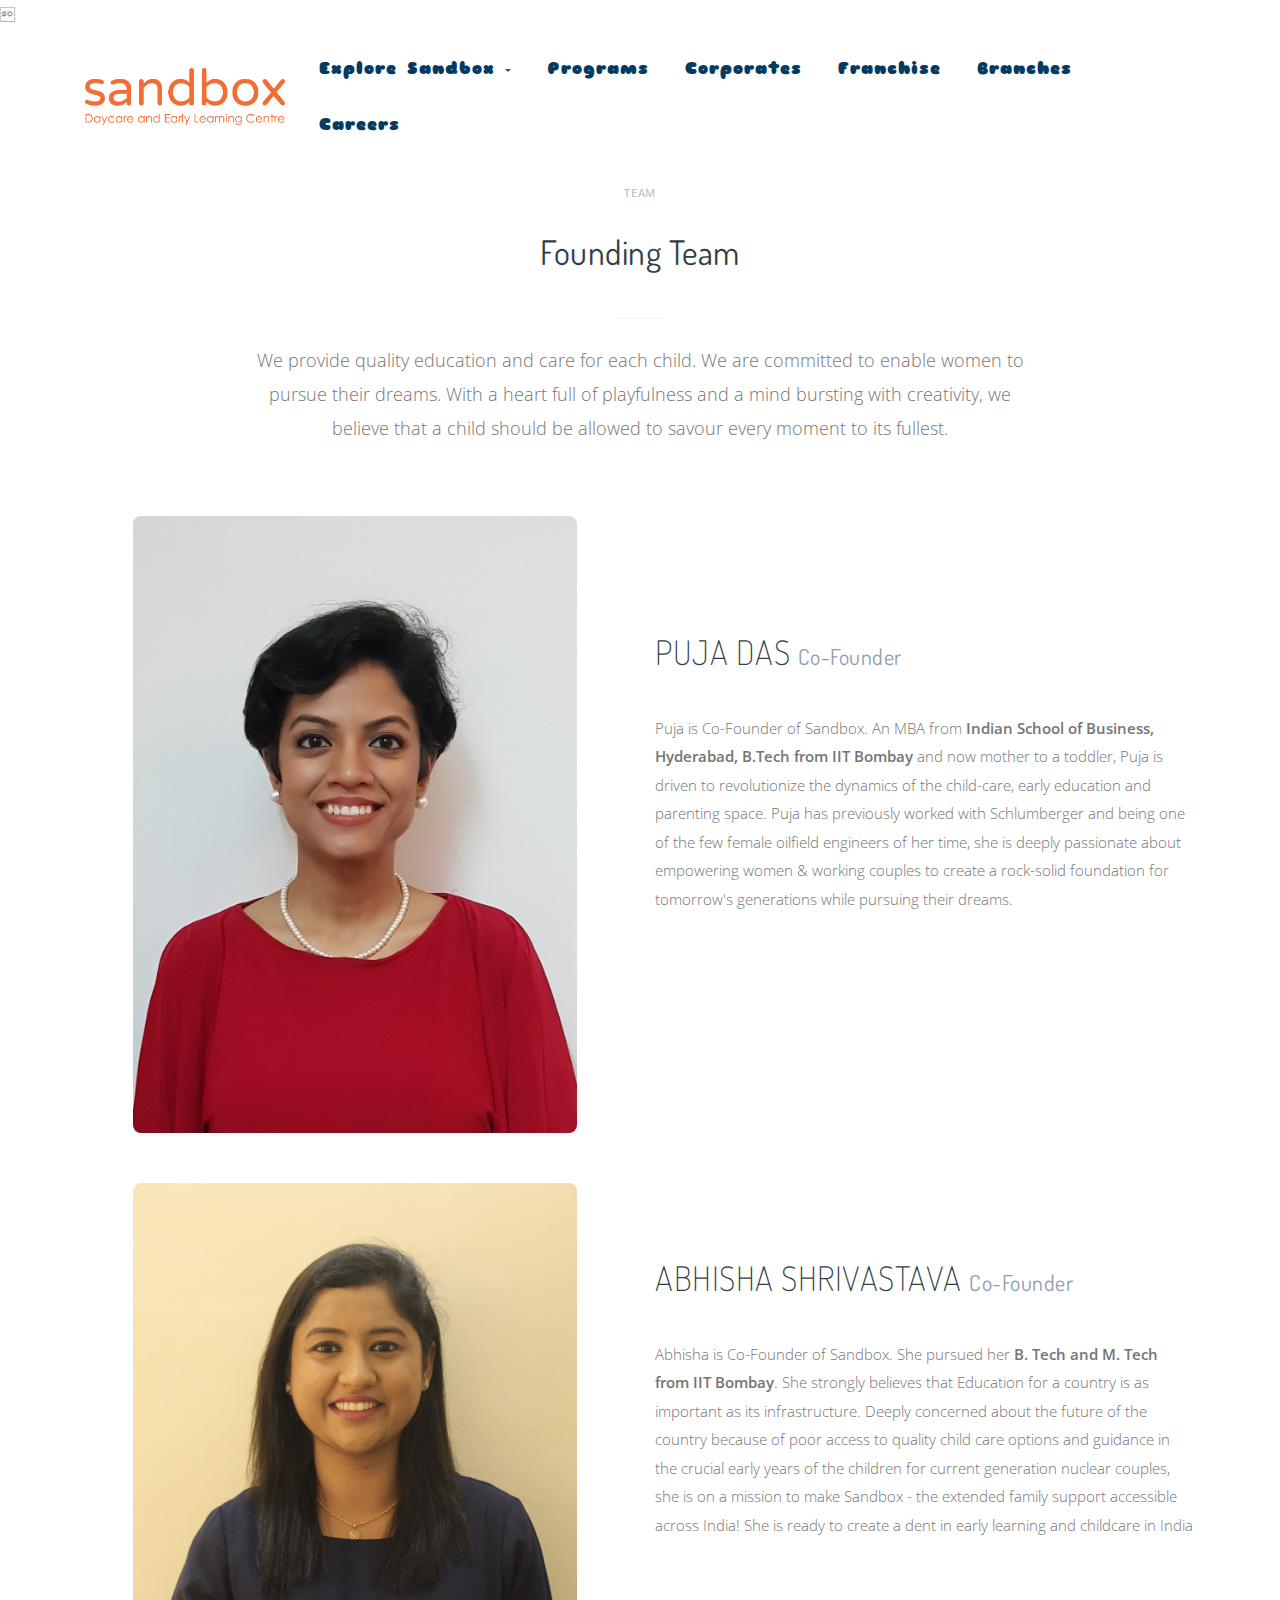
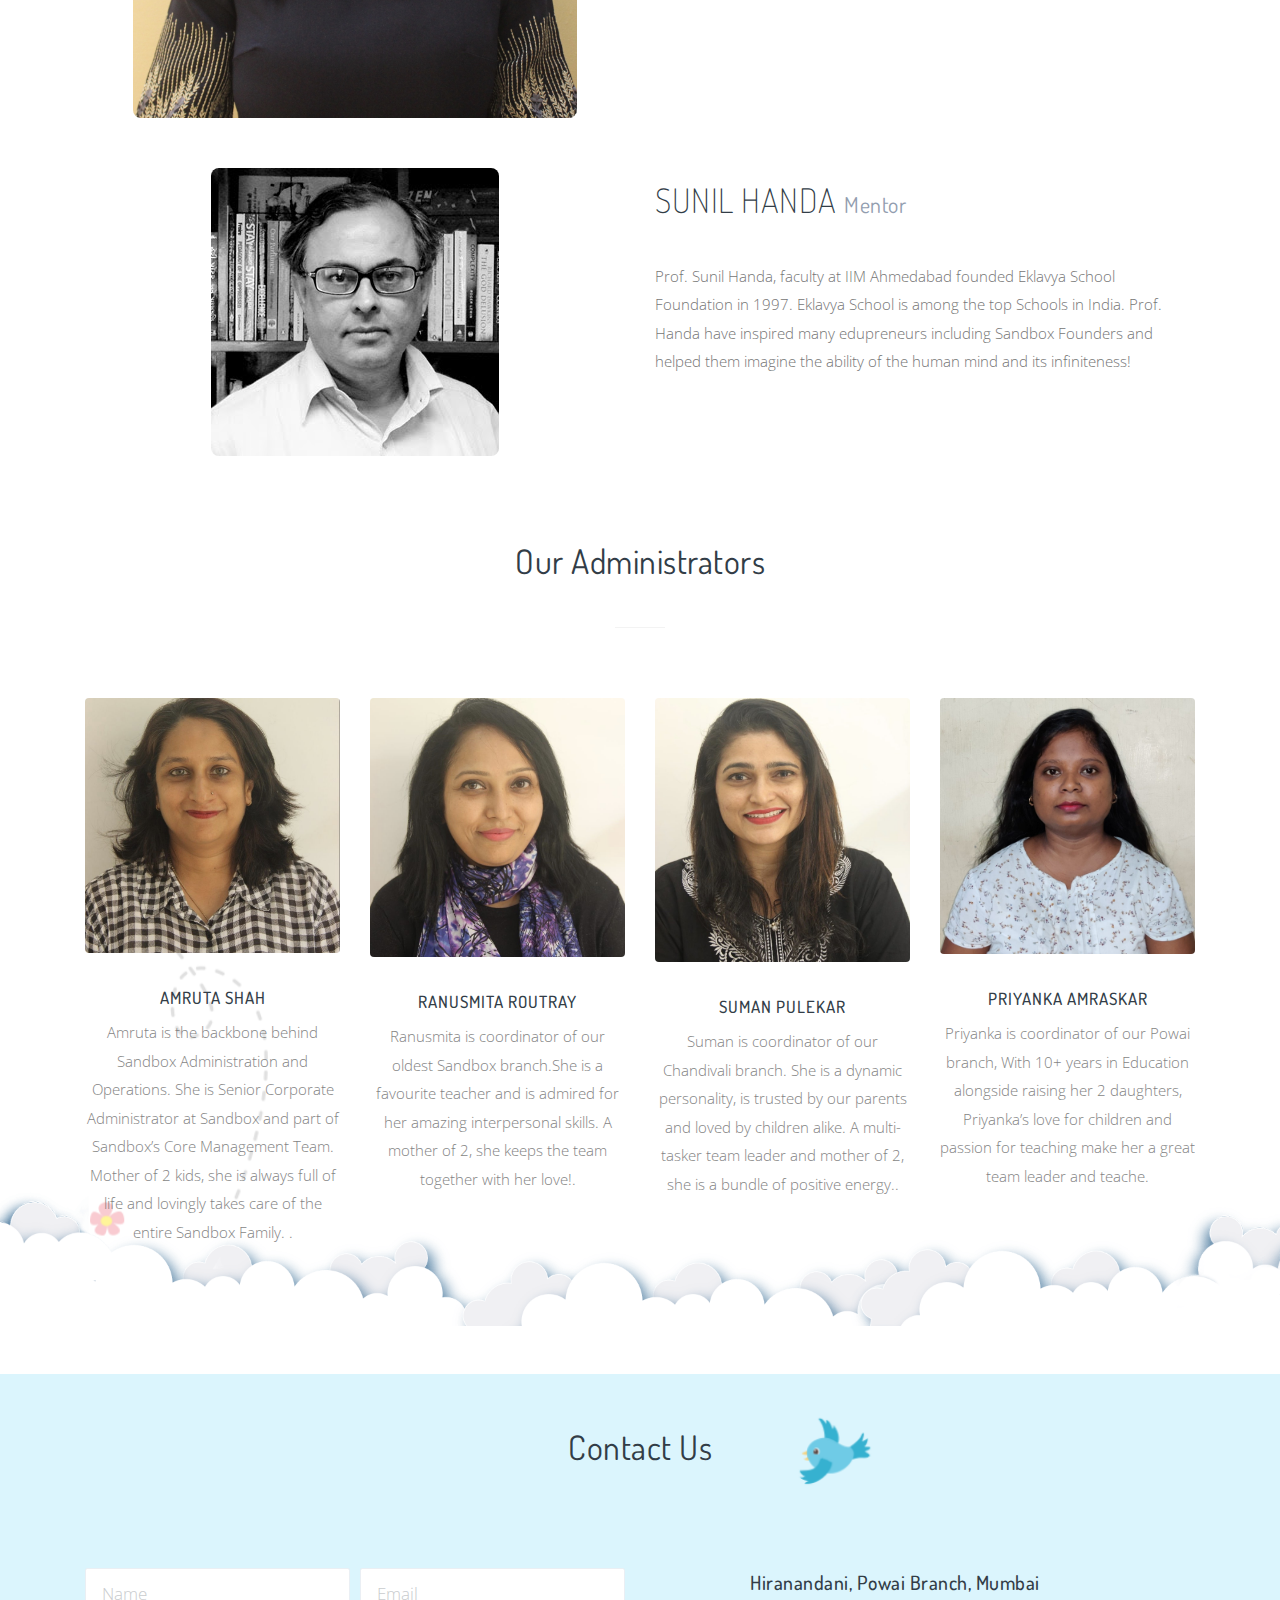
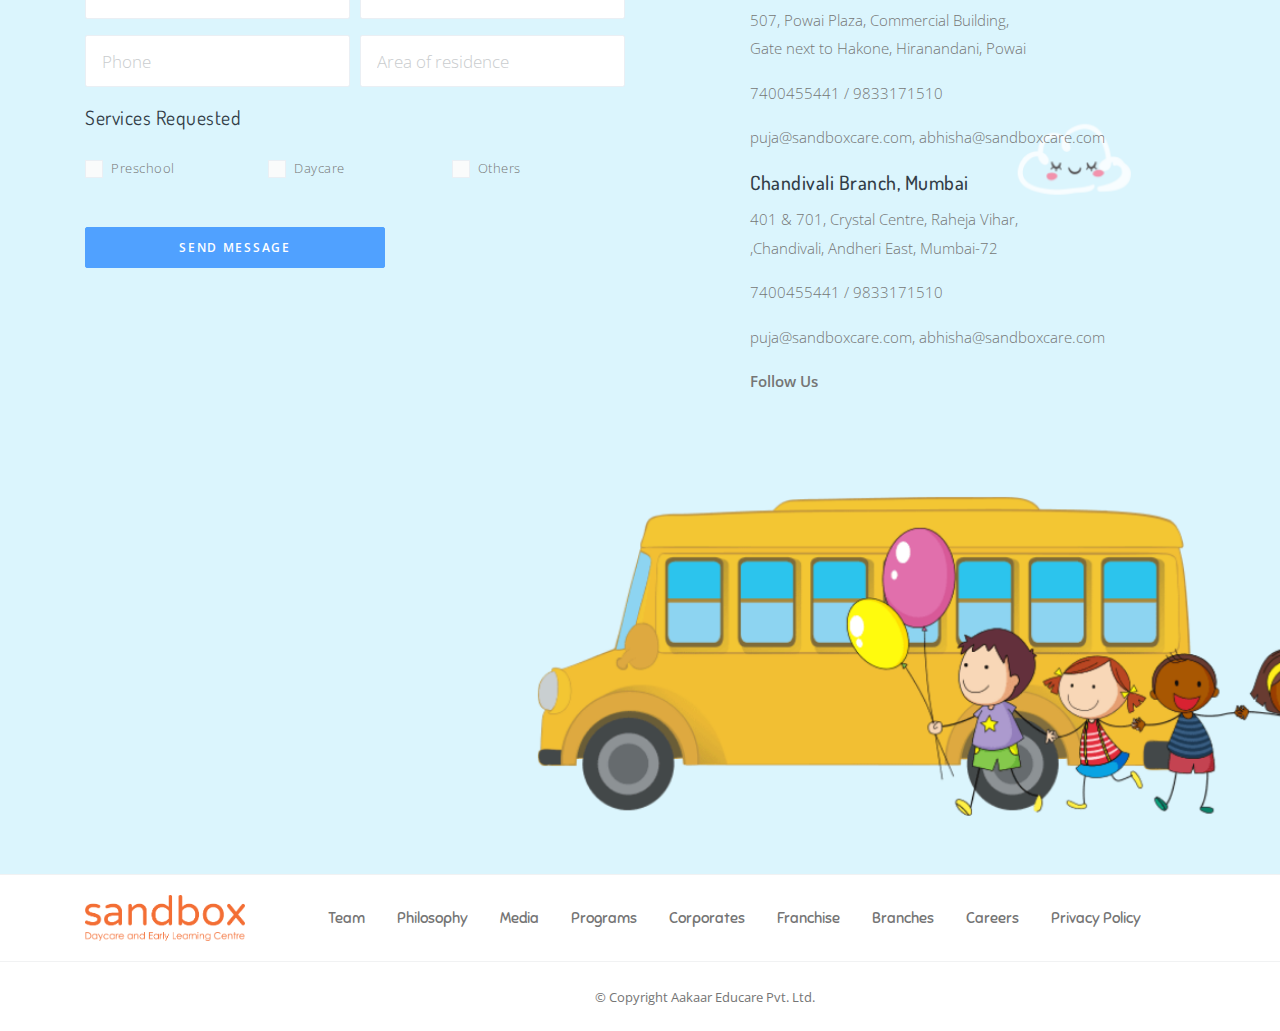
==== about-us.html @ ab0d8406 "Initial Commit for website" ====
<!DOCTYPE html>
<html lang="en">

<head>
    <script type="application/ld+json">
        {
          "@context": "https://schema.org",
          "@type": "Organization",
          "url": "https://www.sandboxcare.com",
          "logo": "https://www.sandboxcare.com/assets/img/logo/new_logo.jpg"
        }
        </script>
     

    </script>

    <script src="assets/js/illumine.js"></script>
    <!-- Start of HubSpot Embed Code -->
    <script>
    </script>
    <script>
        function init() {
            var vidDefer = document.getElementsByTagName('iframe');
            for (var i=0; i<vidDefer.length; i++) {
            if(vidDefer[i].getAttribute('data-src')) {
            vidDefer[i].setAttribute('src',vidDefer[i].getAttribute('data-src'));
            } } }
            setTimeout(function(){ 
                init()
            },5000);
           
            </script>
    <script>
        "use strict";

!function() {
    if(/Android|webOS|iPhone|iPad|iPod|BlackBerry|IEMobile|Opera Mini/i.test(navigator.userAgent))
        return;
  var t = window.driftt = window.drift = window.driftt || [];
  if (!t.init) {
    if (t.invoked) return void (window.console && console.error && console.error("Drift snippet included twice."));
    t.invoked = !0, t.methods = [ "identify", "config", "track", "reset", "debug", "show", "ping", "page", "hide", "off", "on" ], 
    t.factory = function(e) {
      return function() {
        var n = Array.prototype.slice.call(arguments);
        return n.unshift(e), t.push(n), t;
      };
    }, t.methods.forEach(function(e) {
      t[e] = t.factory(e);
    }), t.load = function(t) {
      var e = 3e5, n = Math.ceil(new Date() / e) * e, o = document.createElement("script");
      o.type = "text/javascript", o.async = !0, o.crossorigin = "anonymous", o.src = "https://js.driftt.com/include/" + n + "/" + t + ".js";
      var i = document.getElementsByTagName("script")[0];
      i.parentNode.insertBefore(o, i);
    };
  }
}();
drift.SNIPPET_VERSION = '0.3.1';
drift.load('ha2mb2d5vi9b');
</script>
    <!-- End of Async Drift Code -->
    <meta charset="utf-8">
    <link href="https://fonts.googleapis.com/css?family=Sniglet&display=swap" rel="stylesheet">
    <link href='http://fonts.googleapis.com/css?family=Lato&subset=latin,latin-ext' rel='stylesheet' type='text/css'>
    <meta name="viewport" content="width=device-width, initial-scale=1, shrink-to-fit=yes">
    <meta name="title" content="PreSchool & Daycare in Mumbai">
    <meta name="description" content="Early learning and daycare programs in Mumbai. Daycare and PreSchool present in Powai and Chandivali.">
    <meta name="keywords" content="daycare in mumbai,PreSchool in mumbai">
    <meta property="og:title" content=" PreSchool & Daycare in Mumbai">
    <meta property="og:description" content="Early learning and daycare programs in Mumbai. Daycare and PreSchool present in Powai and Chandivali">
    <meta property="og:url" content="https://sandboxcare.com/">
    <title>Early learning and daycare programs in Mumbai. Daycare and PreSchool present in Powai and Chandivali</title>
    <link rel="canonical" href="https://www.sandboxcare.com/">
    <meta property="og:site_name" content="sandboxcare">
    <meta name="twitter:card" content="summary_large_image">
    <meta name="twitter:description" content="Early learning and daycare programs in Mumbai. Daycare and PreSchool present in Powai and Chandivali">
    <meta name="twitter:title" content="Early learning and daycare programs in Mumbai. Daycare and PreSchool present in Powai and Chandivali">
    <!-- Styles -->
    <link href="assets/css/page.min.css" rel="stylesheet">
    <!-- Favicons -->
    <!-- <link rel="apple-touch-icon" href="./assets/img/logo/logo.jpg"> -->
    <link rel='icon' href='https://sandbox-700cc.web.app/favicon.ico' type='image/x-icon' />
</head>

<body>
    <script src="assets/js/page.min.js"></script>
    <script src="assets/js/script.js"></script>
    <!-- End Google Tag Manager (noscript) -->
    <nav class="navbar navbar-expand-lg navbar-dark navbar-stick-dark" style="margin-top: 30px">
        <div class="container">
            <div class="navbar-left">
                <button class="navbar-toggler" type="button">&#9776;</button>
                <a class="navbar-brand" href="index.html">
                    <img class="logo-dark" src="assets/img/logo/new_logo.jpg" alt="Sandbox Preschool & Daycare " width="200px" height="200px">
                </a>
            </div>
            <div class="row">
                <div class="col-12 ">
                    <section class="navbar-mobile">
                        <nav class="nav nav-navbar ml-auto">
                        </nav>
                    </section>
                </div>
                <div class="col-12 ">
                    <section class="navbar-mobile">
                        <nav class="nav nav-navbar ml-auto">
                            <li class="nav-item">
                                <a class="nav-link">
                                    Explore Sandbox <span class="arrow"></span></a>
                                <nav class="nav" style="min-width: 18rem">
                                    <a class="nav-link" href="about-us.html">Team</a>
                                    <a class="nav-link" href="philo.html">Philosophy </a>
                                    <a class="nav-link" href="media.html">Sandbox in Media </a>
                                                                        <a class="nav-link" href="network.html">Network Schools </a>

                                </nav>
                            </li>
                            <a class="nav-link" href="programs.html">Programs</a>
                            <a class="nav-link" href="corporates.html">Corporates</a>
                            <a class="nav-link" href="franchise.html">Franchise</a>
                            <a class="nav-link" href="branches.html">Branches</a>
                            <a class="nav-link" href="careers.html">Careers</a>
                            <div class="social social-lg social-inline" style="margin-top: 2px">
                                <!--  <a class="social-twitter " href="https://api.whatsapp.com/send?phone=917400455441&text=I want to know more about the school"><img src="./assets/img/icon/w.svg" alt="send icon" width="28"></a>
                            <a class="social-facebook " href="https://www.facebook.com/sandboxcare/"><img src="./assets/img/icon/f.svg" alt="send icon" width="28"></a>
                            <a class="social-linkedin " href="https://www.linkedin.com/in/puja-das/?originalSubdomain=in"><img src="./assets/img/icon/l.svg" alt="send icon" width="25" style="margin-right: 20px"></a> -->
                                <a class="social-facebook" href="https://www.facebook.com/sandboxcare/" target="_blank" rel="noreferrer"><i class="fa fa-facebook"></i></a>
                                <a class="social-linkedin" target="_blank" href="https://www.linkedin.com/company/18073214/admin/" rel="noreferrer"><i class="fa fa-linkedin" style="margin-right: 20px"></i></a>
                            </div>
                        </nav>
                    </section>
                </div>
            </div>
    </nav><!-- /.navbar -->
    <main class="main-content" style="margin-top: 100px">
        <section class="section">
            <div class="container">
                <header class="section-header">
                    <small> Team</small>
                    <h2>Founding Team</h2>
                    <hr>
                    <p class="lead">We provide quality education and care for each child. We are committed to enable women to pursue their dreams. With a heart full of playfulness and a mind bursting with creativity, we believe that a child should be allowed to savour every moment to its fullest.</p>
                </header>
                <div class="row">
                    <div class="col-md-5 text-center mx-auto">
                        <a href="about-us.html#">
                            <img class="rounded-md" src="assets/img/team/ps.jpg" alt="...">
                        </a>
                        <hr class="d-md-none my-7">
                    </div>
                    <div class="col-md-6 align-self-center text-center text-md-left">
                        <h2 class="fw-200">PUJA DAS <small>Co-Founder</small></h2>
                        <br>
                        <p>Puja is Co-Founder of Sandbox. An MBA from <strong>Indian School of Business, Hyderabad, B.Tech from IIT Bombay</strong> and now mother to a toddler, Puja is driven to revolutionize the dynamics of the child-care, early education and parenting space. Puja has previously worked with Schlumberger and being one of the few female oilfield engineers of her time, she is deeply passionate about empowering women & working couples to create a rock-solid foundation for tomorrow's generations while pursuing their dreams.</p>
                        <br>
                        <div class="social social-inline social-gray">
                            <a class="social-linkedin" href="https://www.linkedin.com/in/puja-das/?originalSubdomain=in"><i class="fa fa-linkedin"></i> </a>
                        </div>
                        <br>
                    </div>
                </div>
                <div class="row" style="margin-top: 50px">
                    <div class="col-md-5 text-center mx-auto">
                        <a href="about-us.html#">
                            <img class="rounded-md" src="assets/img/team/as.jpg" alt="...">
                        </a>
                        <hr class="d-md-none my-7">
                    </div>
                    <div class="col-md-6 align-self-center text-center text-md-left">
                        <h2 class="fw-200">ABHISHA SHRIVASTAVA <small>Co-Founder</small></h2>
                        <br>
                        <p>Abhisha is Co-Founder of Sandbox. She pursued her<strong> B. Tech and M. Tech from IIT Bombay</strong>. She strongly believes that Education for a country is as important as its infrastructure. Deeply concerned about the future of the country because of poor access to quality child care options and guidance in the crucial early years of the children for current generation nuclear couples, she is on a mission to make Sandbox - the extended family support accessible across India! She is ready to create a dent in early learning and childcare in India</p>
                        <br>
                        <div class="social social-inline social-gray">
                            <a class="social-linkedin" href="https://www.linkedin.com/in/abhisha-shrivastava-2b210132/"><i class="fa fa-linkedin"></i> </a>
                        </div>
                        <br>
                    </div>
                </div>
                <div class="row" style="margin-top: 50px">
                    <div class="col-md-5 text-center mx-auto">
                        <a href="about-us.html#">
                            <img class="rounded-md" src="assets/img/team/handa.jpg" alt="...">
                        </a>
                        <hr class="d-md-none my-7">
                    </div>
                    <div class="col-md-6 align-self-center text-center text-md-left">
                        <h2 class="fw-200">SUNIL HANDA <small>Mentor</small></h2>
                        <br>
                        <p>Prof. Sunil Handa, faculty at IIM Ahmedabad founded Eklavya School Foundation in 1997. Eklavya School is among the top Schools in India. Prof. Handa have inspired many edupreneurs including Sandbox Founders and helped them imagine the ability of the human mind and its infiniteness!</p>
                        <br>
                        <br>
                    </div>
                </div>
            </div>
        </section>
        <section class="section" style="background: url(assets/img/bg5.png);background-position-y: inherit">
            <div class="container">
                <header class="section-header">
                    <h2>Our Administrators</h2>
                    <hr>
                </header>
                <div class="row gap-y">
                    <div class="col-md-6 col-lg-3 team-1">
                        <a href="about-us.html#">
                            <img src="assets/img/amruta.jpg" alt="..." style="height: : 55vw; min-height: : 230px;">
                        </a>
                        <h6>AMRUTA SHAH </h6>
                        <p>Amruta is the backbone behind Sandbox Administration and Operations. She is Senior Corporate Administrator at Sandbox and part of Sandbox’s Core Management Team. Mother of 2 kids, she is always full of life and lovingly takes care of the entire Sandbox Family.
                            .</p>
                    </div>
                    <div class="col-md-6 col-lg-3 team-1">
                        <a href="about-us.html#">
                            <img src="assets/img/ranu.jpg" alt="..." style="height: : 55vw; min-height: : 230px;">
                        </a>
                        <h6>RANUSMITA ROUTRAY</h6>
                        <p>Ranusmita is coordinator of our oldest Sandbox branch.She is a favourite teacher and is admired for her amazing interpersonal skills. A mother of 2, she keeps the team together with her love!. </p>
                    </div>
                    <div class="col-md-6 col-lg-3 team-1">
                        <a href="about-us.html#">
                            <img src="assets/img/suman.jpg" alt="..." style="height: : 55vw; min-height: : 230px;">
                        </a>
                        <h6>SUMAN PULEKAR</h6>
                        <p>Suman is coordinator of our Chandivali branch. She is a dynamic personality, is trusted by our parents and loved by children alike. A multi-tasker team leader and mother of 2, she is a bundle of positive energy..</p>
                    </div>
                    <div class="col-md-6 col-lg-3 team-1">
                        <a href="about-us.html#">
                            <img src="assets/img/team/pri.jpg" alt="..." style="height: : 55vw; min-height: : 230px;">
                        </a>
                        <h6>PRIYANKA AMRASKAR</h6>
                        <p>Priyanka is coordinator of our Powai branch, With 10+ years in Education alongside raising her 2 daughters, Priyanka’s love for children and passion for teaching make her a great team leader and teache.</p>
                    </div>
                </div>
            </div>
        </section>
    </main>
    <section class="section ">
        <div class="row" style="margin-top: -150px">
            <div class="col-12">
                <img src="assets/img/clouds.png">
            </div>
        </div>
    </section>
    <section class="section bgimg">
            <div class="container ">
                <h2 class="text-center ">Contact Us</h2>
                <div class="row gap-y mt-8">
                    <form class="col-lg-6" id="contactForm" onsubmit="return false">
                        <!--<div class="alert alert-success d-on-success">We received your message and will-->
                        <!--contact you back soon.-->
                        <!--</div>-->
                        <div class="form-row">
                            <div class="form-group col-md-6">
                                <input class="form-control form-control-lg" type="text" name="Name" placeholder="Name" required="true">
                            </div>
                            <div class="form-group col-md-6">
                                <input class="form-control form-control-lg" type="email" name="Email" placeholder="Email" required="true">
                            </div>
                            <div class="form-group col-md-6">
                                <input class="form-control form-control-lg" type="text" name="Phone" placeholder="Phone" required="true">
                            </div>
                            <div class="form-group col-md-6">
                                <input class="form-control form-control-lg" type="text" name="Location" placeholder="Area of residence" required="true">
                            </div>
                            <div class="form-group col-md-12">
                                <h5 class="">Services Requested</h5>
                            </div>
                            <div class="form-group col-md-4">
                                <div class="custom-control custom-checkbox">
                                    <input type="checkbox" class="custom-control-input" id="pre">
                                    <label class="custom-control-label">Preschool</label>
                                </div>
                            </div>
                            <div class="form-group col-md-4">
                                <div class="custom-control custom-checkbox">
                                    <input type="checkbox" class="custom-control-input" id="daycare">
                                    <label class="custom-control-label">Daycare</label>
                                </div>
                            </div>
                            <div class="form-group col-md-4">
                                <div class="custom-control custom-checkbox">
                                    <input type="checkbox" class="custom-control-input" id="other">
                                    <label class="custom-control-label">Others</label>
                                </div>
                            </div>
                        </div>
                        <button class="btn btn-lg btn-primary text-center align-self-center mw-300"  onclick="demoForm('contactForm')" style="margin-top: 30px">Send message</button>
                    </form>
                    <div class="col-lg-5 ml-auto text-center text-lg-left ">
                        <hr class="d-lg-none white">
                        <h5 class=""><strong>Hiranandani, Powai Branch, Mumbai</strong></h5>
                        <p> 507, Powai Plaza, Commercial Building,  <br>Gate next to Hakone, Hiranandani, Powai</p>
                        <p>7400455441 / 9833171510 </p>
                        <p>puja@sandboxcare.com, abhisha@sandboxcare.com</p>
                        <h5> <strong>Chandivali Branch, Mumbai</strong></h5>
                        <p> 401 & 701, Crystal Centre, Raheja Vihar,<br>,Chandivali, Andheri East, Mumbai-72</p>
                        <p> 7400455441 / 9833171510
                        </p>
                        <p>puja@sandboxcare.com, abhisha@sandboxcare.com</p>
                        <div class="fw-600 ">Follow Us</div>
                        <div class="social social-lg social-inline">
                            <a class="social-facebook" href="https://www.facebook.com/sandboxcare/" target="_blank" rel="noreferrer"><i class="fa fa-facebook"></i></a>
                            <a class="social-linkedin" target="_blank" rel="noreferrer" href="https://www.linkedin.com/company/18073214/admin/https://www.linkedin.com/company/18073214/admin/"><i class="fa fa-linkedin"></i></a>
                        </div>
                    </div>
                </div>
            </div>
        </section>
    </main>
     <div class="d-xl-none d-lg-none scroll-to-top scroll-to-target">
        <ul class="nav nav-pills nav-fill remove" style="content: none !important;">
            <li class="nav-item remove" style="list-style: none;background-color: #fffff!important;content: none !important;"> <a class="nav-link btn-default " href="https://api.whatsapp.com/send?phone=917400455441&text=I want to know more about the school" style="background: #25D366
"><img src="assets/img/whatsapp.svg%3Fv=26092019" alt="send icon" width="22">&nbsp;Whatsapp </a></li>
            <li class="nav-item remove"> <a class="nav-link btn-default" href="tel:+917400455441"><img src="assets/img/phone-icon.svg%3Fv=26092019" alt="phone icon" width="22">&nbsp;Call Us</a></li>
        </ul>
    </div>
    <footer class="footer">
        <div class="container">
            <div class="row gap-y align-items-center">
                <div class="col-md-2 text-center text-md-left">
                    <a href="about-us.html#"><img src="assets/img/logo/new_logo.jpg" alt="logo"></a>
                </div>
                <div class="col-md-10">
                    <div class="nav nav-center white">
                        <a class="nav-link" href="about-us.html" style="font-size: 15px!important">Team</a>
                        <a class="nav-link" href="philo.html" style="font-size: 15px!important">Philosophy </a>
                        <a class="nav-link" href="media.html" style="font-size: 15px!important">Media </a>
                        <a class="nav-link" href="programs.html" style="font-size: 15px!important">Programs</a>
                        <a class="nav-link" href="corporates.html" style="font-size: 15px!important">Corporates</a>
                        <a class="nav-link" href="franchise.html" style="font-size: 15px!important">Franchise</a>
                        <div class="nav nav-center white">
                            <a class="nav-link" href="branches.html" style="font-size: 15px!important">Branches</a>
                            <a class="nav-link" href="careers.html" style="font-size: 15px!important">Careers</a>
                            <a class="nav-link" href="privacy.html" style="font-size: 15px!important">Privacy Policy</a>
                        </div>
                    </div>
                </div>
            </div>
    </footer>
    <!-- Footer -->
    <footer class="footer">
        <div class="container">
            <div class="row gap-y align-items-center">
                <div class="col-md-8 text-center text-md-right black">
                    <small>© Copyright Aakaar Educare Pvt. Ltd.</small>
                </div>
                <div class="col-6 col-lg-3 text-right order-lg-last">
                    <!--     <div class="social">
              <a class="social-facebook" href="https://www.facebook.com/thethemeio"><i class="fa fa-facebook"></i></a>
              <a class="social-twitter" href="https://twitter.com/thethemeio"><i class="fa fa-twitter"></i></a>
              <a class="social-instagram" href="https://www.instagram.com/thethemeio/"><i class="fa fa-instagram"></i></a>
              <a class="social-dribbble" href="https://dribbble.com/thethemeio"><i class="fa fa-dribbble"></i></a>
            </div>
          </div> -->
                </div>
            </div>
        </div>
    </footer><!-- /.footer -->
</body>

</html>
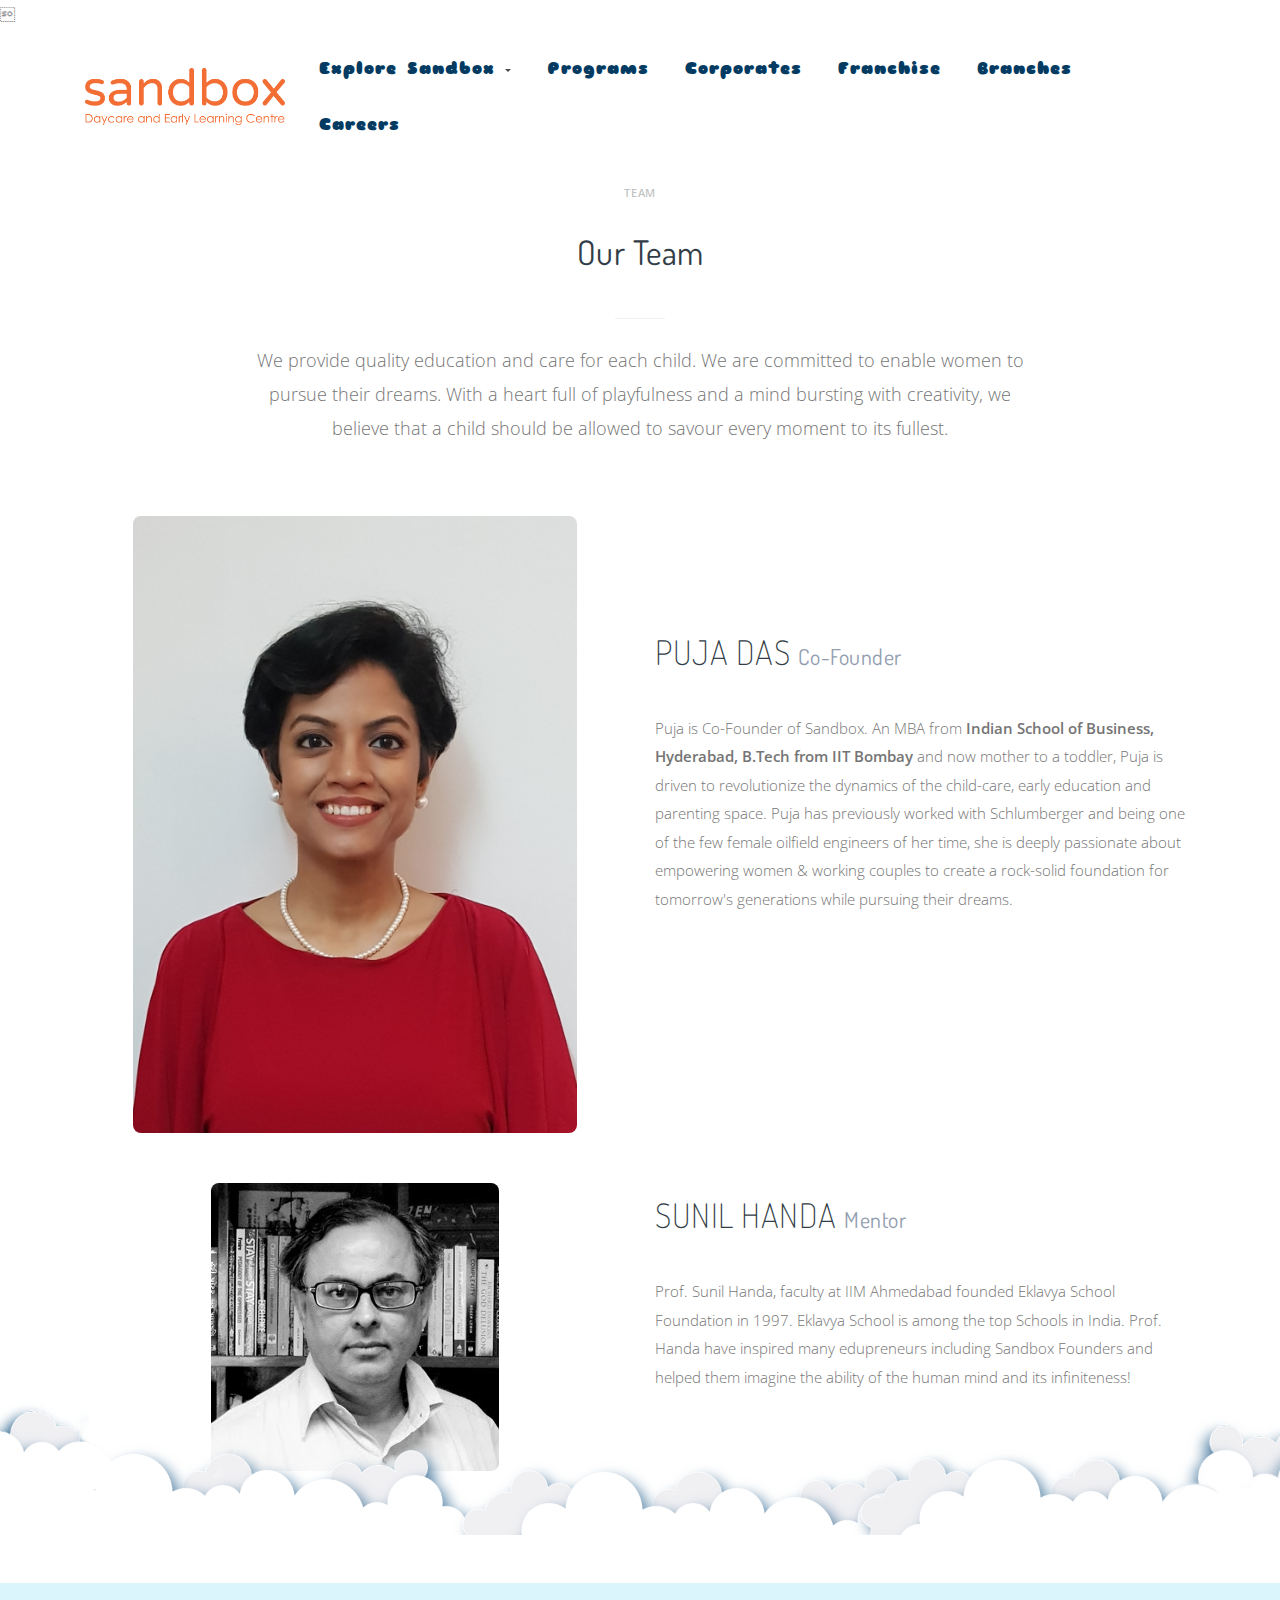
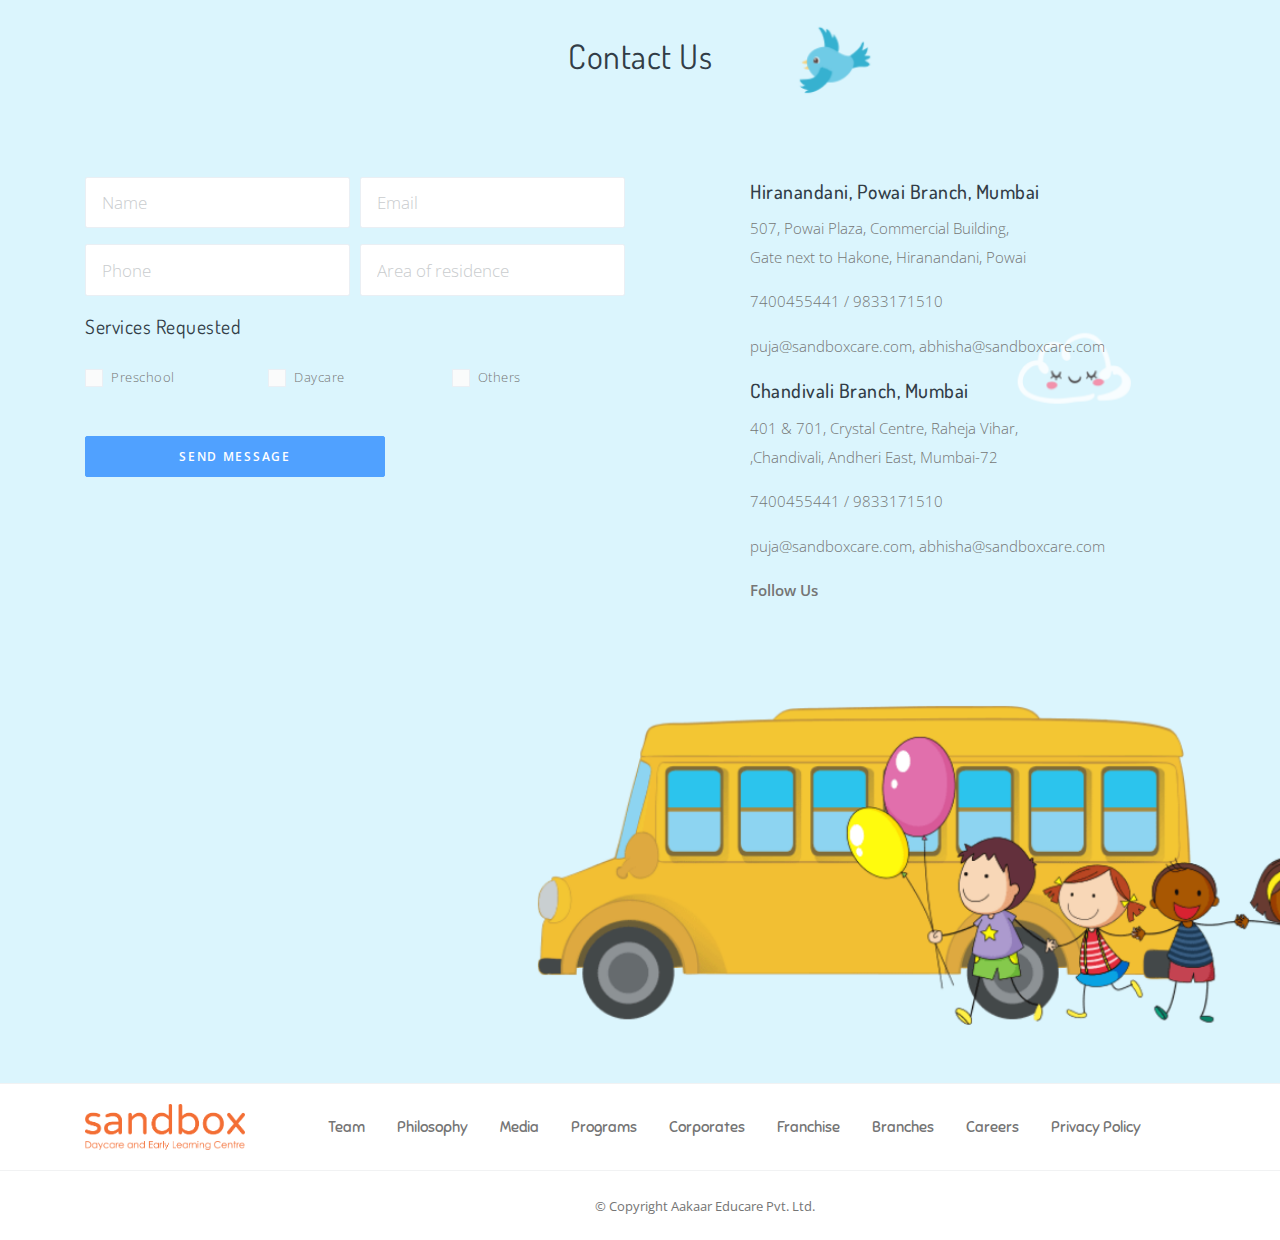
==== commit 7088e6a1: "Update about-us.html" ====
--- a/about-us.html
+++ b/about-us.html
@@ -137,7 +137,7 @@
             <div class="container">
                 <header class="section-header">
                     <small> Team</small>
-                    <h2>Founding Team</h2>
+                    <h2>Our Team</h2>
                     <hr>
                     <p class="lead">We provide quality education and care for each child. We are committed to enable women to pursue their dreams. With a heart full of playfulness and a mind bursting with creativity, we believe that a child should be allowed to savour every moment to its fullest.</p>
                 </header>
@@ -162,24 +162,6 @@
                 <div class="row" style="margin-top: 50px">
                     <div class="col-md-5 text-center mx-auto">
                         <a href="about-us.html#">
-                            <img class="rounded-md" src="assets/img/team/as.jpg" alt="...">
-                        </a>
-                        <hr class="d-md-none my-7">
-                    </div>
-                    <div class="col-md-6 align-self-center text-center text-md-left">
-                        <h2 class="fw-200">ABHISHA SHRIVASTAVA <small>Co-Founder</small></h2>
-                        <br>
-                        <p>Abhisha is Co-Founder of Sandbox. She pursued her<strong> B. Tech and M. Tech from IIT Bombay</strong>. She strongly believes that Education for a country is as important as its infrastructure. Deeply concerned about the future of the country because of poor access to quality child care options and guidance in the crucial early years of the children for current generation nuclear couples, she is on a mission to make Sandbox - the extended family support accessible across India! She is ready to create a dent in early learning and childcare in India</p>
-                        <br>
-                        <div class="social social-inline social-gray">
-                            <a class="social-linkedin" href="https://www.linkedin.com/in/abhisha-shrivastava-2b210132/"><i class="fa fa-linkedin"></i> </a>
-                        </div>
-                        <br>
-                    </div>
-                </div>
-                <div class="row" style="margin-top: 50px">
-                    <div class="col-md-5 text-center mx-auto">
-                        <a href="about-us.html#">
                             <img class="rounded-md" src="assets/img/team/handa.jpg" alt="...">
                         </a>
                         <hr class="d-md-none my-7">
@@ -194,45 +176,7 @@
                 </div>
             </div>
         </section>
-        <section class="section" style="background: url(assets/img/bg5.png);background-position-y: inherit">
-            <div class="container">
-                <header class="section-header">
-                    <h2>Our Administrators</h2>
-                    <hr>
-                </header>
-                <div class="row gap-y">
-                    <div class="col-md-6 col-lg-3 team-1">
-                        <a href="about-us.html#">
-                            <img src="assets/img/amruta.jpg" alt="..." style="height: : 55vw; min-height: : 230px;">
-                        </a>
-                        <h6>AMRUTA SHAH </h6>
-                        <p>Amruta is the backbone behind Sandbox Administration and Operations. She is Senior Corporate Administrator at Sandbox and part of Sandbox’s Core Management Team. Mother of 2 kids, she is always full of life and lovingly takes care of the entire Sandbox Family.
-                            .</p>
-                    </div>
-                    <div class="col-md-6 col-lg-3 team-1">
-                        <a href="about-us.html#">
-                            <img src="assets/img/ranu.jpg" alt="..." style="height: : 55vw; min-height: : 230px;">
-                        </a>
-                        <h6>RANUSMITA ROUTRAY</h6>
-                        <p>Ranusmita is coordinator of our oldest Sandbox branch.She is a favourite teacher and is admired for her amazing interpersonal skills. A mother of 2, she keeps the team together with her love!. </p>
-                    </div>
-                    <div class="col-md-6 col-lg-3 team-1">
-                        <a href="about-us.html#">
-                            <img src="assets/img/suman.jpg" alt="..." style="height: : 55vw; min-height: : 230px;">
-                        </a>
-                        <h6>SUMAN PULEKAR</h6>
-                        <p>Suman is coordinator of our Chandivali branch. She is a dynamic personality, is trusted by our parents and loved by children alike. A multi-tasker team leader and mother of 2, she is a bundle of positive energy..</p>
-                    </div>
-                    <div class="col-md-6 col-lg-3 team-1">
-                        <a href="about-us.html#">
-                            <img src="assets/img/team/pri.jpg" alt="..." style="height: : 55vw; min-height: : 230px;">
-                        </a>
-                        <h6>PRIYANKA AMRASKAR</h6>
-                        <p>Priyanka is coordinator of our Powai branch, With 10+ years in Education alongside raising her 2 daughters, Priyanka’s love for children and passion for teaching make her a great team leader and teache.</p>
-                    </div>
-                </div>
-            </div>
-        </section>
+        
     </main>
     <section class="section ">
         <div class="row" style="margin-top: -150px">
@@ -358,4 +302,4 @@
     </footer><!-- /.footer -->
 </body>
 
-</html>+</html>
